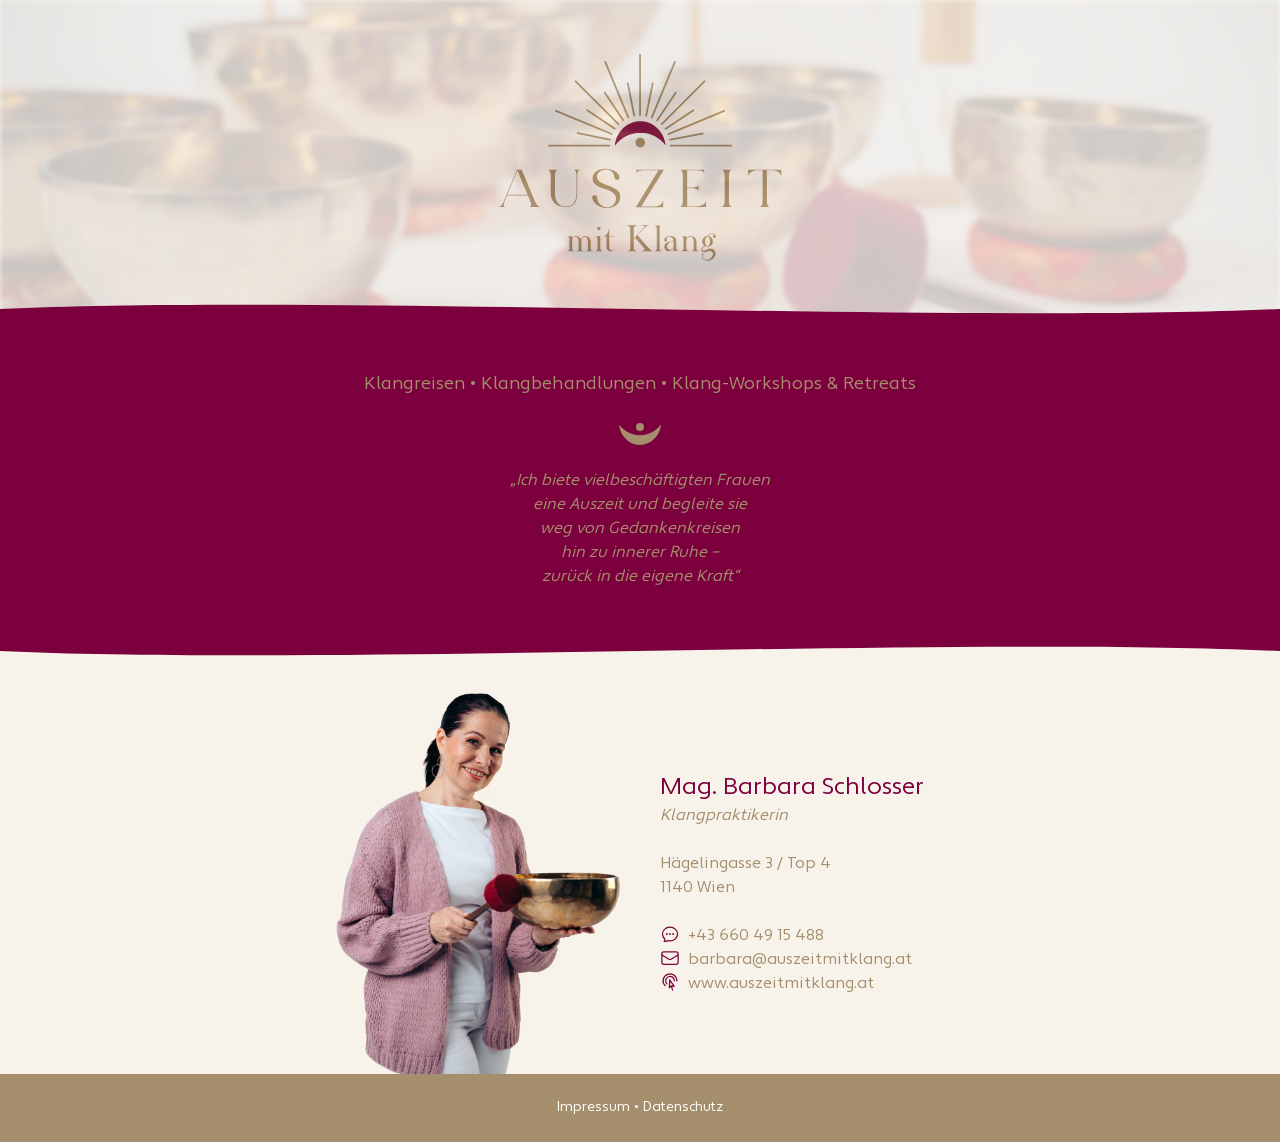
==== index.html @ 2d2152fe "add privacy page; styling" ====
<!doctype html>
<html lang="de">

<head>
    <meta charset="UTF-8" />
    <meta name="viewport" content="width=device-width, initial-scale=1.0" />
    <title>Auszeit mit Klang | Mag. Barbara Schlosser</title>
    <meta name="description" content="" />
    <link rel="stylesheet" href="./assets/style.css" />
    <script src="./assets/tailwind.3.4.17.js"></script>
</head>

<body class="antialiased min-h-screen">
    <div class="w-full h-[25vh] md:h-[30vh] lg:h-[35vh] relative">
        <div class="w-full h-full absolute top-0 left-0 background pointer-events-none"></div>
        <div class="w-full h-full absolute top-0 left-0 golden pointer-events-none"></div>
        <a href="index.html" alt="Home Page">
            <div class="h-full p-10 flex flex-col justify-center">
                <img class="block max-h-full h-auto w-auto mx-auto logo" src="./assets/img/LOGO_Auszeit_mit_Klang_4c_WEB.svg" alt="Logo">
            </div>
        </a>
    </div>
    <main class="w-full text-white">
        <section class="hero relative">
            <svg class="absolute top-1 left-0 w-full -translate-y-full" height="20" preserveAspectRatio="none"
                viewBox="0 0 1000 20">
                <path d="M0,10 C250,-5 750,25 1000,10 L1000,20 L0,20 Z" fill="#7b003d" />
            </svg>
            <div class="flex flex-col shrink py-14 px-8 max-w-4xl mx-auto justify-center items-center">
                <h2 class="text-center text-lg">
                    <span>Klangreisen</span>
                    <span>•</span>
                    <span>Klangbehandlungen</span>
                    <span>•</span>
                    <span>Klang-Workshops & Retreats</span>
                </h2>
                <div class="my-2">
                    <img class="h-[22px] my-4" src="./assets/img/LOGO_Auszeit_mit_Klang_klangschale_gold.svg" alt="Schale">
                </div>
                <div class="text-center">
                    <p class="italic">
                        „Ich biete vielbeschäftigten Frauen<br />
                        eine Auszeit und begleite sie<br />
                        weg von Gedankenkreisen<br />
                        hin zu innerer Ruhe –<br />
                        zurück in die eigene Kraft“
                    </p>
                </div>
            </div>
            <svg class="absolute bottom-1 left-0 w-full translate-y-full" height="20" preserveAspectRatio="none"
                viewBox="0 0 1000 20">
                <path d="M0,10 C250,25 750,-5 1000,10 L1000,0 L0,0 Z" fill="#7b003d" />
            </svg>
        </section>
        <section class="details">
            <div class="max-w-2xl mx-auto pt-12 px-8">
                <div class="grid grid-cols-1 sm:grid-cols-2 gap-10">
                    <div class="">
                        <img src="./assets/img/barbara_schlosser_auszeit_mit_klang_wien.png" alt="Mag. Barbara Schlosser">
                    </div>
                    <div class="flex flex-col justify-center py-8">
                        <h4 class="text-2xl primary">
                            Mag. Barbara Schlosser
                        </h4>
                        <p class="italic">Klangpraktikerin</p>
                        <br />
                        <p>Hägelingasse 3 / Top 4</p>
                        <p>1140 Wien</p>
                        <br />
                        <p class="flex flex-row">
                            <svg xmlns="http://www.w3.org/2000/svg" fill="none" viewBox="0 0 24 24" stroke-width="1.5" stroke="currentColor"
                                class="size-5 mr-2 primary">
                                <path stroke-linecap="round" stroke-linejoin="round"
                                    d="M8.625 12a.375.375 0 1 1-.75 0 .375.375 0 0 1 .75 0Zm0 0H8.25m4.125 0a.375.375 0 1 1-.75 0 .375.375 0 0 1 .75 0Zm0 0H12m4.125 0a.375.375 0 1 1-.75 0 .375.375 0 0 1 .75 0Zm0 0h-.375M21 12c0 4.556-4.03 8.25-9 8.25a9.764 9.764 0 0 1-2.555-.337A5.972 5.972 0 0 1 5.41 20.97a5.969 5.969 0 0 1-.474-.065 4.48 4.48 0 0 0 .978-2.025c.09-.457-.133-.901-.467-1.226C3.93 16.178 3 14.189 3 12c0-4.556 4.03-8.25 9-8.25s9 3.694 9 8.25Z" />
                            </svg>
                            <a href="tel:+43 660 49 15 488">+43 660 49 15 488</a>
                        </p>
                        <p class="flex flex-row">
                            <svg xmlns="http://www.w3.org/2000/svg" fill="none" viewBox="0 0 24 24" stroke-width="1.5" stroke="currentColor"
                                class="size-5 mr-2 primary">
                                <path stroke-linecap="round" stroke-linejoin="round"
                                    d="M21.75 6.75v10.5a2.25 2.25 0 0 1-2.25 2.25h-15a2.25 2.25 0 0 1-2.25-2.25V6.75m19.5 0A2.25 2.25 0 0 0 19.5 4.5h-15a2.25 2.25 0 0 0-2.25 2.25m19.5 0v.243a2.25 2.25 0 0 1-1.07 1.916l-7.5 4.615a2.25 2.25 0 0 1-2.36 0L3.32 8.91a2.25 2.25 0 0 1-1.07-1.916V6.75" />
                            </svg>
                            <a href="mailto:barbara@auszeitmitklang.at">barbara@auszeitmitklang.at</a>
                        </p>
                        <p class="flex flex-row">
                            <svg xmlns="http://www.w3.org/2000/svg" fill="none" viewBox="0 0 24 24" stroke-width="1.5" stroke="currentColor"
                                class="size-5 mr-2 primary">
                                <path stroke-linecap="round" stroke-linejoin="round"
                                    d="M15.042 21.672 13.684 16.6m0 0-2.51 2.225.569-9.47 5.227 7.917-3.286-.672Zm-7.518-.267A8.25 8.25 0 1 1 20.25 10.5M8.288 14.212A5.25 5.25 0 1 1 17.25 10.5" />
                            </svg>
                            <a href="https://www.auszeitmitklang.at">www.auszeitmitklang.at</a>
                        </p>
                    </div>
                </div>
            </div>
        </section>
    </main>
    <footer>
        <div class="max-w-2xl mx-auto text-center p-6 text-sm">
            <a href="impressum.html">Impressum</a>
            <span>•</span>
            <a href="datenschutz.html">Datenschutz</a>
        </div>
    </footer>
</body>
</html>
---- assets/style.css ----
@theme {
  --color-gold: #a58e6c;
  --color-red: #7b003d;
  --disable-default-colors: true;
}

@font-face {
  font-family: "Balava";
  src: url("fonts/Balava.woff2") format("woff2");
  font-weight: 500;
  font-style: normal;
  font-display: swap;
}

@font-face {
  font-family: "Apertura";
  src: url("fonts/Apertura Rg.woff2") format("woff2");
  font-weight: 500;
  font-style: normal;
  font-display: swap;
}

html,
body {
  font-family: "Apertura", system-ui;
  font-weight: 500;
  font-style: normal;
}

.logo {
  aspect-ratio: 200/151;
}

.golden {
  opacity: 0.1;
  background-color: #a58e6c;
}

.background {
  opacity: 0.2;
  background-image: url("img/barbara_schlosser_auszeit_mit_klangschalen.jpg");
  background-size: cover;
  background-repeat: no-repeat;
  background-position: center;
  filter: blur(2px);
}

.hero {
  background-color: #7b003d;
  color: #a58e6c;
}

.details {
  background-color: #f8f3ea;
  color: #a58e6c;
}

.primary {
  color: #7b003d;
}

footer {
  background-color: #a58e6c;
  color: white;
}
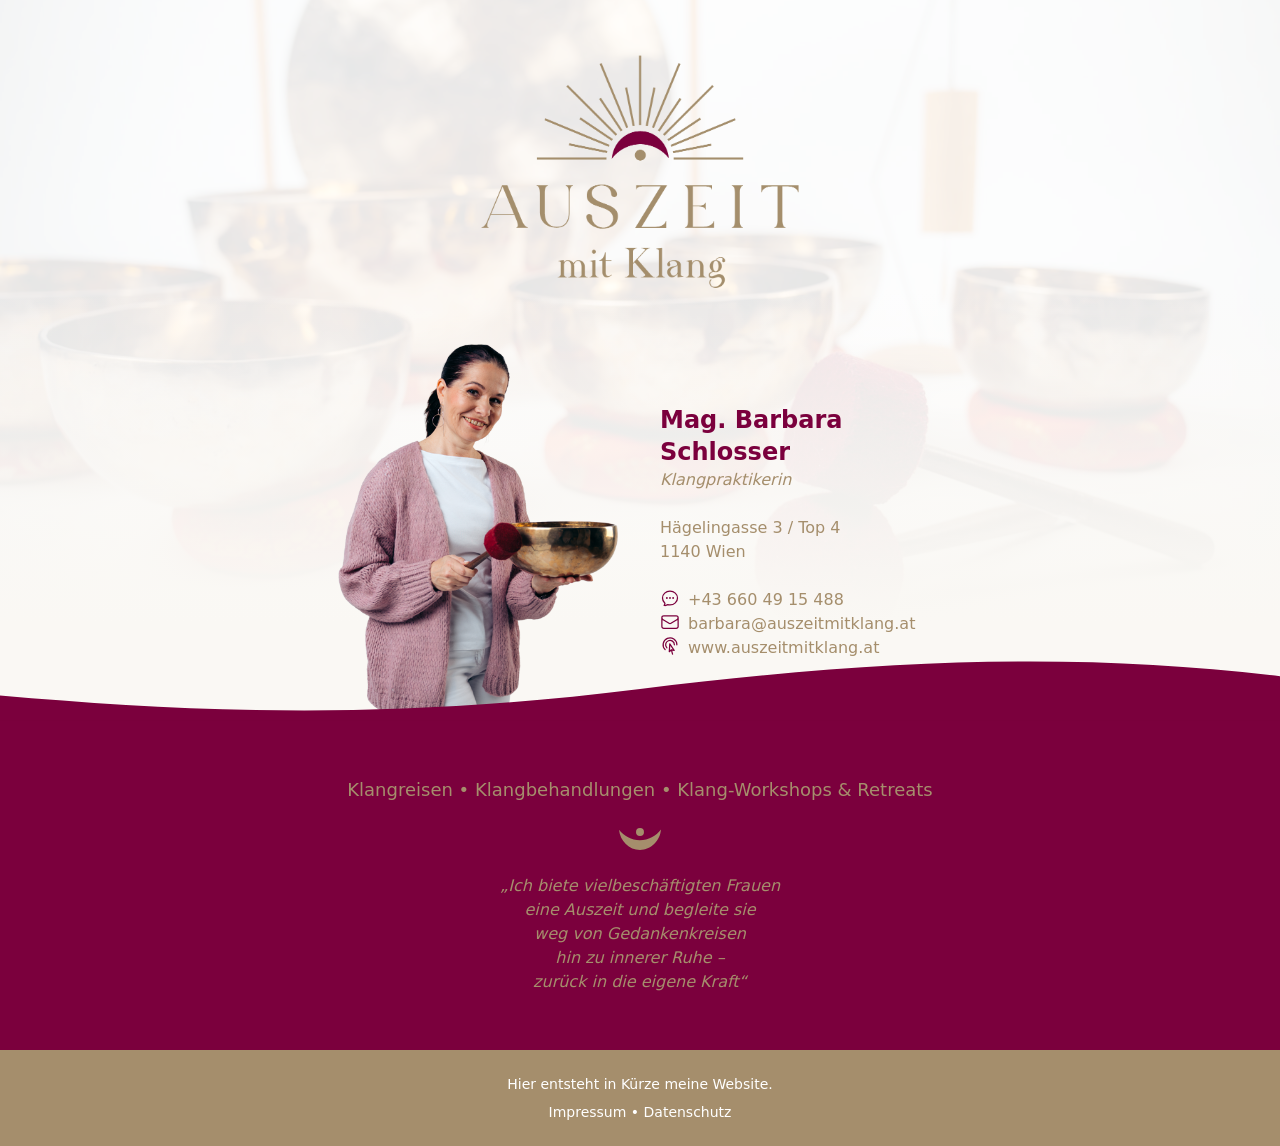
==== commit 0b91a676: "layout updates; tweaks" ====
--- a/index.html
+++ b/index.html
@@ -11,22 +11,85 @@
 </head>
 
 <body class="antialiased min-h-screen">
-    <div class="w-full h-[25vh] md:h-[30vh] lg:h-[35vh] relative">
-        <div class="w-full h-full absolute top-0 left-0 background pointer-events-none"></div>
-        <div class="w-full h-full absolute top-0 left-0 golden pointer-events-none"></div>
-        <a href="index.html" alt="Home Page">
-            <div class="h-full p-10 flex flex-col justify-center">
-                <img class="block max-h-full h-auto w-auto mx-auto logo" src="./assets/img/LOGO_Auszeit_mit_Klang_4c_WEB.svg" alt="Logo">
+    <main class="w-full">
+        <section class="w-full relative">
+            <!-- Main Logo -->
+            <a href="index.html" alt="Home Page" class="block relative z-30">
+                <div class="p-10 flex flex-col justify-center">
+                    <img class="max-w-[350px] w-full h-auto min-w-[0px] mx-auto" src="./assets/img/LOGO_Auszeit_mit_Klang_4c_WEB.png" alt="Logo">
+                </div>
+            </a>
+            <!-- Background image large -->
+            <div class="w-full h-full absolute top-0 left-0 pointer-events-none background z-10"></div>
+            <!-- Gradient -->
+            <div class="w-full h-2/3 absolute bottom-0 left-0 pointer-events-none gradient z-20"></div>
+            <!-- Tow columns: Photo & Details -->
+            <div class="max-w-2xl mx-auto px-8 z-30 relative">
+                <div class="grid grid-cols-1 sm:grid-cols-2 gap-10">
+                    <div class=" max-w-[280px] order-last sm:order-first mx-auto">
+                        <img src="./assets/img/barbara_schlosser_auszeit_mit_klang_wien.png" alt="Mag. Barbara Schlosser">
+                    </div>
+                    <div class="flex flex-col justify-center mx-auto py-8 space-y-0">
+                        <h4 class="text-2xl font-bold primary">
+                            Mag. Barbara Schlosser
+                        </h4>
+                        <p class="italic">Klangpraktikerin</p>
+                        <br />
+                        <p>Hägelingasse 3 / Top 4</p>
+                        <p>1140 Wien</p>
+                        <br />
+                        <p class="flex flex-row">
+                            <svg xmlns="http://www.w3.org/2000/svg" fill="none" viewBox="0 0 24 24" stroke-width="1.5"
+                                stroke="currentColor" class="size-5 mr-2 shrink-0 primary">
+                                <path stroke-linecap="round" stroke-linejoin="round"
+                                    d="M8.625 12a.375.375 0 1 1-.75 0 .375.375 0 0 1 .75 0Zm0 0H8.25m4.125 0a.375.375 0 1 1-.75 0 .375.375 0 0 1 .75 0Zm0 0H12m4.125 0a.375.375 0 1 1-.75 0 .375.375 0 0 1 .75 0Zm0 0h-.375M21 12c0 4.556-4.03 8.25-9 8.25a9.764 9.764 0 0 1-2.555-.337A5.972 5.972 0 0 1 5.41 20.97a5.969 5.969 0 0 1-.474-.065 4.48 4.48 0 0 0 .978-2.025c.09-.457-.133-.901-.467-1.226C3.93 16.178 3 14.189 3 12c0-4.556 4.03-8.25 9-8.25s9 3.694 9 8.25Z" />
+                            </svg>
+                            <a class="link" href="tel:+43 660 49 15 488">+43 660 49 15 488</a>
+                        </p>
+                        <p class="flex flex-row">
+                            <svg xmlns="http://www.w3.org/2000/svg" fill="none" viewBox="0 0 24 24" stroke-width="1.5"
+                                stroke="currentColor" class="size-5 mr-2 shrink-0 primary">
+                                <path stroke-linecap="round" stroke-linejoin="round"
+                                    d="M21.75 6.75v10.5a2.25 2.25 0 0 1-2.25 2.25h-15a2.25 2.25 0 0 1-2.25-2.25V6.75m19.5 0A2.25 2.25 0 0 0 19.5 4.5h-15a2.25 2.25 0 0 0-2.25 2.25m19.5 0v.243a2.25 2.25 0 0 1-1.07 1.916l-7.5 4.615a2.25 2.25 0 0 1-2.36 0L3.32 8.91a2.25 2.25 0 0 1-1.07-1.916V6.75" />
+                            </svg>
+                            <a class="link" href="mailto:barbara@auszeitmitklang.at">barbara@auszeitmitklang.at</a>
+                        </p>
+                        <p class="flex flex-row">
+                            <svg xmlns="http://www.w3.org/2000/svg" fill="none" viewBox="0 0 24 24" stroke-width="1.5"
+                                stroke="currentColor" class="size-5 mr-2 shrink-0 primary">
+                                <path stroke-linecap="round" stroke-linejoin="round"
+                                    d="M15.042 21.672 13.684 16.6m0 0-2.51 2.225.569-9.47 5.227 7.917-3.286-.672Zm-7.518-.267A8.25 8.25 0 1 1 20.25 10.5M8.288 14.212A5.25 5.25 0 1 1 17.25 10.5" />
+                            </svg>
+                            <a class="link" href="https://www.auszeitmitklang.at">www.auszeitmitklang.at</a>
+                        </p>
+                    </div>
+                </div>
             </div>
-        </a>
-    </div>
-    <main class="w-full text-white">
-        <section class="hero relative">
-            <svg class="absolute top-1 left-0 w-full -translate-y-full" height="20" preserveAspectRatio="none"
-                viewBox="0 0 1000 20">
-                <path d="M0,10 C250,-5 750,25 1000,10 L1000,20 L0,20 Z" fill="#7b003d" />
-            </svg>
+        </section>
+        <section class="relative z-40 hero">
+            <!-- Wave -->
+            <div class="absolute mt-px left-0 w-full -translate-y-full z-40">
+                <svg 
+                    class="w-full h-full" 
+                    height="55"
+                    preserveAspectRatio="none"
+                    viewBox="0 0 1000 55"
+                >
+                    <path
+                        d="
+                            M0,35
+                            C150,48 300,55 500,30
+                            C700,5 850,2 1000,20
+                            L1000,55
+                            L0,55
+                            Z
+                        "
+                        fill="#7b003d"
+                    />
+                </svg>
+            </div>
             <div class="flex flex-col shrink py-14 px-8 max-w-4xl mx-auto justify-center items-center">
+                <!-- Offer -->
                 <h2 class="text-center text-lg">
                     <span>Klangreisen</span>
                     <span>•</span>
@@ -37,6 +100,7 @@
                 <div class="my-2">
                     <img class="h-[22px] my-4" src="./assets/img/LOGO_Auszeit_mit_Klang_klangschale_gold.svg" alt="Schale">
                 </div>
+                <!-- Quote -->
                 <div class="text-center">
                     <p class="italic">
                         „Ich biete vielbeschäftigten Frauen<br />
@@ -47,60 +111,14 @@
                     </p>
                 </div>
             </div>
-            <svg class="absolute bottom-1 left-0 w-full translate-y-full" height="20" preserveAspectRatio="none"
-                viewBox="0 0 1000 20">
-                <path d="M0,10 C250,25 750,-5 1000,10 L1000,0 L0,0 Z" fill="#7b003d" />
-            </svg>
-        </section>
-        <section class="details">
-            <div class="max-w-2xl mx-auto pt-12 px-8">
-                <div class="grid grid-cols-1 sm:grid-cols-2 gap-10">
-                    <div class="">
-                        <img src="./assets/img/barbara_schlosser_auszeit_mit_klang_wien.png" alt="Mag. Barbara Schlosser">
-                    </div>
-                    <div class="flex flex-col justify-center py-8">
-                        <h4 class="text-2xl primary">
-                            Mag. Barbara Schlosser
-                        </h4>
-                        <p class="italic">Klangpraktikerin</p>
-                        <br />
-                        <p>Hägelingasse 3 / Top 4</p>
-                        <p>1140 Wien</p>
-                        <br />
-                        <p class="flex flex-row">
-                            <svg xmlns="http://www.w3.org/2000/svg" fill="none" viewBox="0 0 24 24" stroke-width="1.5" stroke="currentColor"
-                                class="size-5 mr-2 primary">
-                                <path stroke-linecap="round" stroke-linejoin="round"
-                                    d="M8.625 12a.375.375 0 1 1-.75 0 .375.375 0 0 1 .75 0Zm0 0H8.25m4.125 0a.375.375 0 1 1-.75 0 .375.375 0 0 1 .75 0Zm0 0H12m4.125 0a.375.375 0 1 1-.75 0 .375.375 0 0 1 .75 0Zm0 0h-.375M21 12c0 4.556-4.03 8.25-9 8.25a9.764 9.764 0 0 1-2.555-.337A5.972 5.972 0 0 1 5.41 20.97a5.969 5.969 0 0 1-.474-.065 4.48 4.48 0 0 0 .978-2.025c.09-.457-.133-.901-.467-1.226C3.93 16.178 3 14.189 3 12c0-4.556 4.03-8.25 9-8.25s9 3.694 9 8.25Z" />
-                            </svg>
-                            <a href="tel:+43 660 49 15 488">+43 660 49 15 488</a>
-                        </p>
-                        <p class="flex flex-row">
-                            <svg xmlns="http://www.w3.org/2000/svg" fill="none" viewBox="0 0 24 24" stroke-width="1.5" stroke="currentColor"
-                                class="size-5 mr-2 primary">
-                                <path stroke-linecap="round" stroke-linejoin="round"
-                                    d="M21.75 6.75v10.5a2.25 2.25 0 0 1-2.25 2.25h-15a2.25 2.25 0 0 1-2.25-2.25V6.75m19.5 0A2.25 2.25 0 0 0 19.5 4.5h-15a2.25 2.25 0 0 0-2.25 2.25m19.5 0v.243a2.25 2.25 0 0 1-1.07 1.916l-7.5 4.615a2.25 2.25 0 0 1-2.36 0L3.32 8.91a2.25 2.25 0 0 1-1.07-1.916V6.75" />
-                            </svg>
-                            <a href="mailto:barbara@auszeitmitklang.at">barbara@auszeitmitklang.at</a>
-                        </p>
-                        <p class="flex flex-row">
-                            <svg xmlns="http://www.w3.org/2000/svg" fill="none" viewBox="0 0 24 24" stroke-width="1.5" stroke="currentColor"
-                                class="size-5 mr-2 primary">
-                                <path stroke-linecap="round" stroke-linejoin="round"
-                                    d="M15.042 21.672 13.684 16.6m0 0-2.51 2.225.569-9.47 5.227 7.917-3.286-.672Zm-7.518-.267A8.25 8.25 0 1 1 20.25 10.5M8.288 14.212A5.25 5.25 0 1 1 17.25 10.5" />
-                            </svg>
-                            <a href="https://www.auszeitmitklang.at">www.auszeitmitklang.at</a>
-                        </p>
-                    </div>
-                </div>
-            </div>
         </section>
     </main>
     <footer>
         <div class="max-w-2xl mx-auto text-center p-6 text-sm">
-            <a href="impressum.html">Impressum</a>
+            <p class="mb-2">Hier entsteht in Kürze meine Website.</p>
+            <a class="link" href="impressum.html">Impressum</a>
             <span>•</span>
-            <a href="datenschutz.html">Datenschutz</a>
+            <a class="link" href="datenschutz.html">Datenschutz</a>
         </div>
     </footer>
 </body>
--- a/assets/style.css
+++ b/assets/style.css
@@ -1,15 +1,8 @@
 @theme {
   --color-gold: #a58e6c;
   --color-red: #7b003d;
+  --color-beige: #faf8f4;
   --disable-default-colors: true;
-}
-
-@font-face {
-  font-family: "Balava";
-  src: url("fonts/Balava.woff2") format("woff2");
-  font-weight: 500;
-  font-style: normal;
-  font-display: swap;
 }
 
 @font-face {
@@ -25,24 +18,31 @@
   font-family: "Apertura", system-ui;
   font-weight: 500;
   font-style: normal;
+  color: #a58e6c;
 }
 
-.logo {
-  aspect-ratio: 200/151;
+.gradient {
+  background: linear-gradient(to bottom,
+      transparent 0%,
+      transparent 10%,
+      #faf8f4 80%,
+      #faf8f4 100%);
 }
 
-.golden {
-  opacity: 0.1;
-  background-color: #a58e6c;
+.gradient2 {
+  background: linear-gradient(to bottom,
+      transparent 0%,
+      transparent 20%,
+      #faf8f4 40%,
+      #faf8f4 100%);
 }
 
 .background {
-  opacity: 0.2;
+  opacity: 0.1;
   background-image: url("img/barbara_schlosser_auszeit_mit_klangschalen.jpg");
   background-size: cover;
   background-repeat: no-repeat;
-  background-position: center;
-  filter: blur(2px);
+  background-position: center -100px;
 }
 
 .hero {
@@ -50,13 +50,20 @@
   color: #a58e6c;
 }
 
-.details {
-  background-color: #f8f3ea;
-  color: #a58e6c;
+.primary {
+  color: #7b003d;
 }
 
-.primary {
+.link {
+  transition: color 200ms;
+}
+
+.link:hover {
   color: #7b003d;
+}
+
+.link-bright:hover {
+  color: white;
 }
 
 footer {
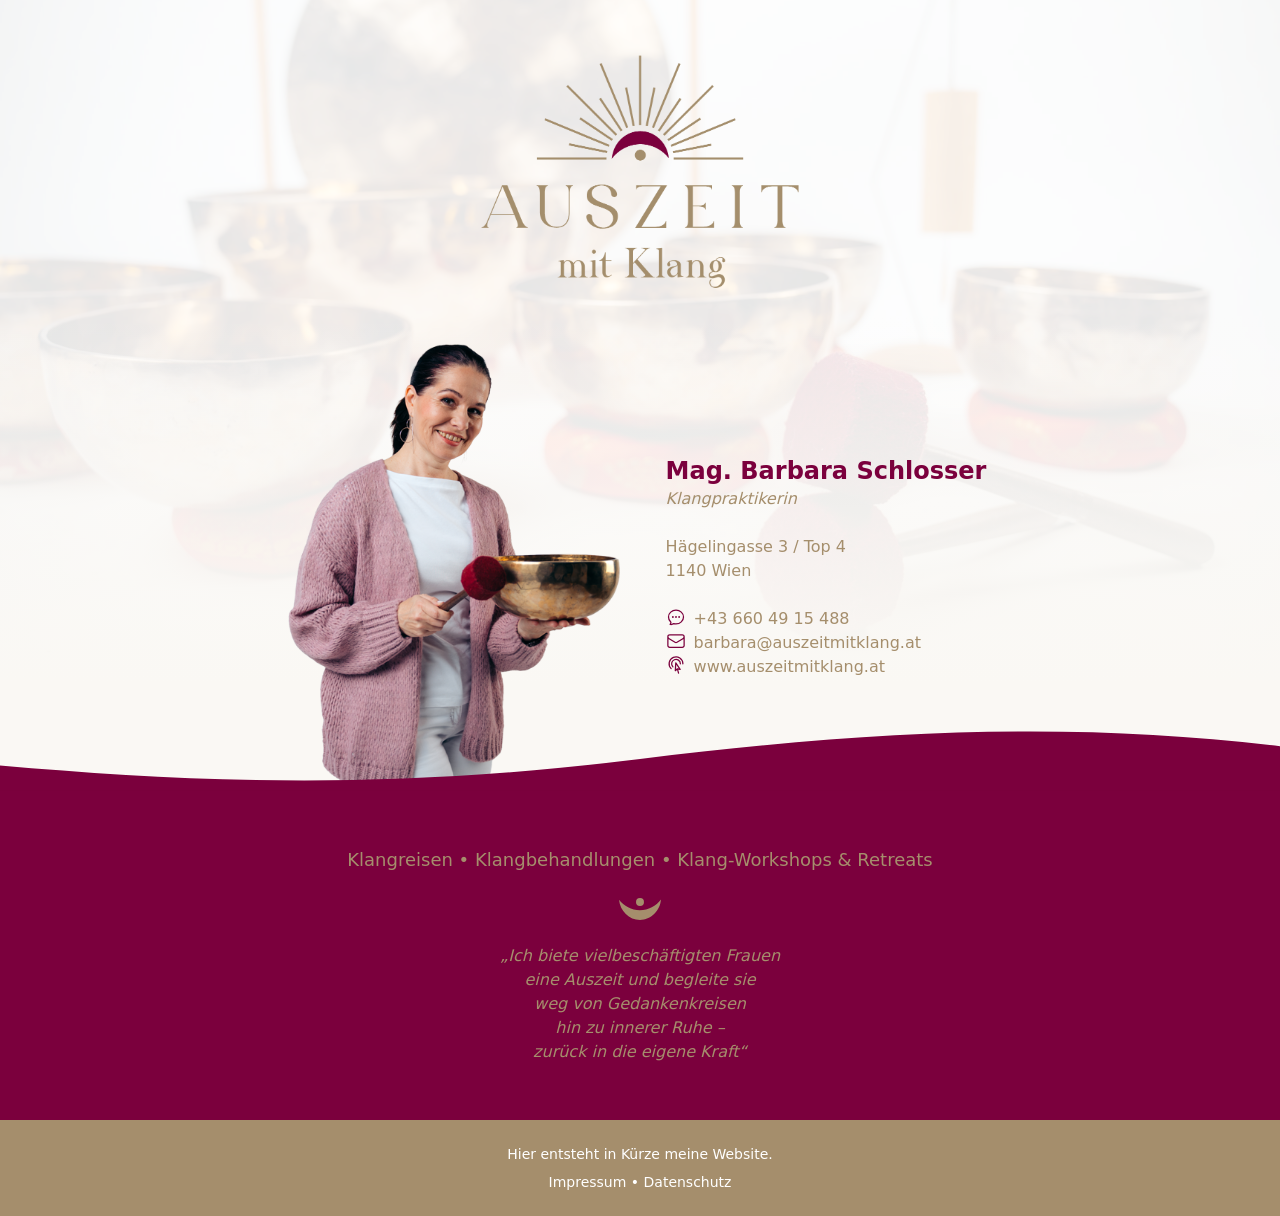
==== commit 1e4d3cd2: "make photo larger" ====
--- a/index.html
+++ b/index.html
@@ -24,9 +24,9 @@
             <!-- Gradient -->
             <div class="w-full h-2/3 absolute bottom-0 left-0 pointer-events-none gradient z-20"></div>
             <!-- Tow columns: Photo & Details -->
-            <div class="max-w-2xl mx-auto px-8 z-30 relative">
+            <div class="max-w-3xl mx-auto px-8 z-30 relative">
                 <div class="grid grid-cols-1 sm:grid-cols-2 gap-10">
-                    <div class=" max-w-[280px] order-last sm:order-first mx-auto">
+                    <div class=" max-w-[380px] order-last sm:order-first mx-auto">
                         <img src="./assets/img/barbara_schlosser_auszeit_mit_klang_wien.png" alt="Mag. Barbara Schlosser">
                     </div>
                     <div class="flex flex-col justify-center mx-auto py-8 space-y-0">
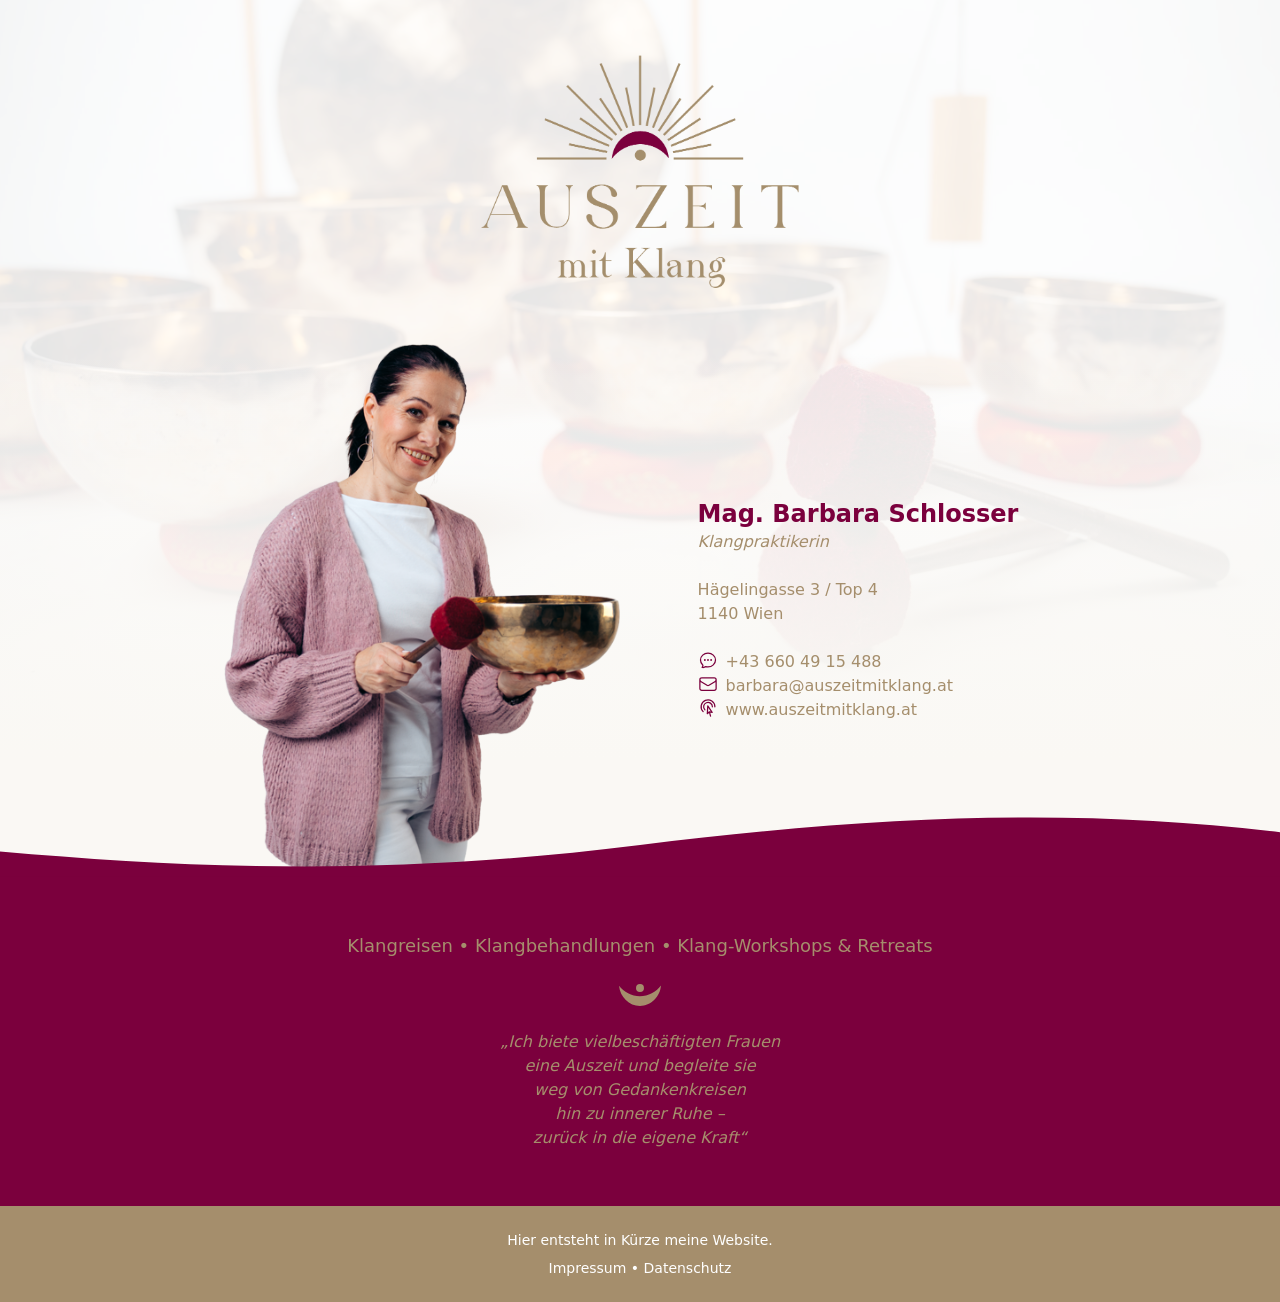
==== commit 94a35ece: "styling tweaks" ====
--- a/index.html
+++ b/index.html
@@ -5,6 +5,9 @@
     <meta charset="UTF-8" />
     <meta name="viewport" content="width=device-width, initial-scale=1.0" />
     <title>Auszeit mit Klang | Mag. Barbara Schlosser</title>
+    <link rel="icon" type="image/png" sizes="32x32" href="./assets/img/favicon-AmK.png">
+<link rel="icon" type="image/png" sizes="192x192" href="./assets/img/favicon-AmK.png">
+<link rel="apple-touch-icon" href="./assets/img/favicon-AmK.png">
     <meta name="description" content="" />
     <link rel="stylesheet" href="./assets/style.css" />
     <script src="./assets/tailwind.3.4.17.js"></script>
@@ -15,7 +18,7 @@
         <section class="w-full relative">
             <!-- Main Logo -->
             <a href="index.html" alt="Home Page" class="block relative z-30">
-                <div class="p-10 flex flex-col justify-center">
+                <div class="py-10 px-20 flex flex-col justify-center">
                     <img class="max-w-[350px] w-full h-auto min-w-[0px] mx-auto" src="./assets/img/LOGO_Auszeit_mit_Klang_4c_WEB.png" alt="Logo">
                 </div>
             </a>
@@ -24,9 +27,9 @@
             <!-- Gradient -->
             <div class="w-full h-2/3 absolute bottom-0 left-0 pointer-events-none gradient z-20"></div>
             <!-- Tow columns: Photo & Details -->
-            <div class="max-w-3xl mx-auto px-8 z-30 relative">
+            <div class="max-w-4xl mx-auto px-8 z-30 relative">
                 <div class="grid grid-cols-1 sm:grid-cols-2 gap-10">
-                    <div class=" max-w-[380px] order-last sm:order-first mx-auto">
+                    <div class=" max-w-[450px] order-last sm:order-first mx-auto">
                         <img src="./assets/img/barbara_schlosser_auszeit_mit_klang_wien.png" alt="Mag. Barbara Schlosser">
                     </div>
                     <div class="flex flex-col justify-center mx-auto py-8 space-y-0">
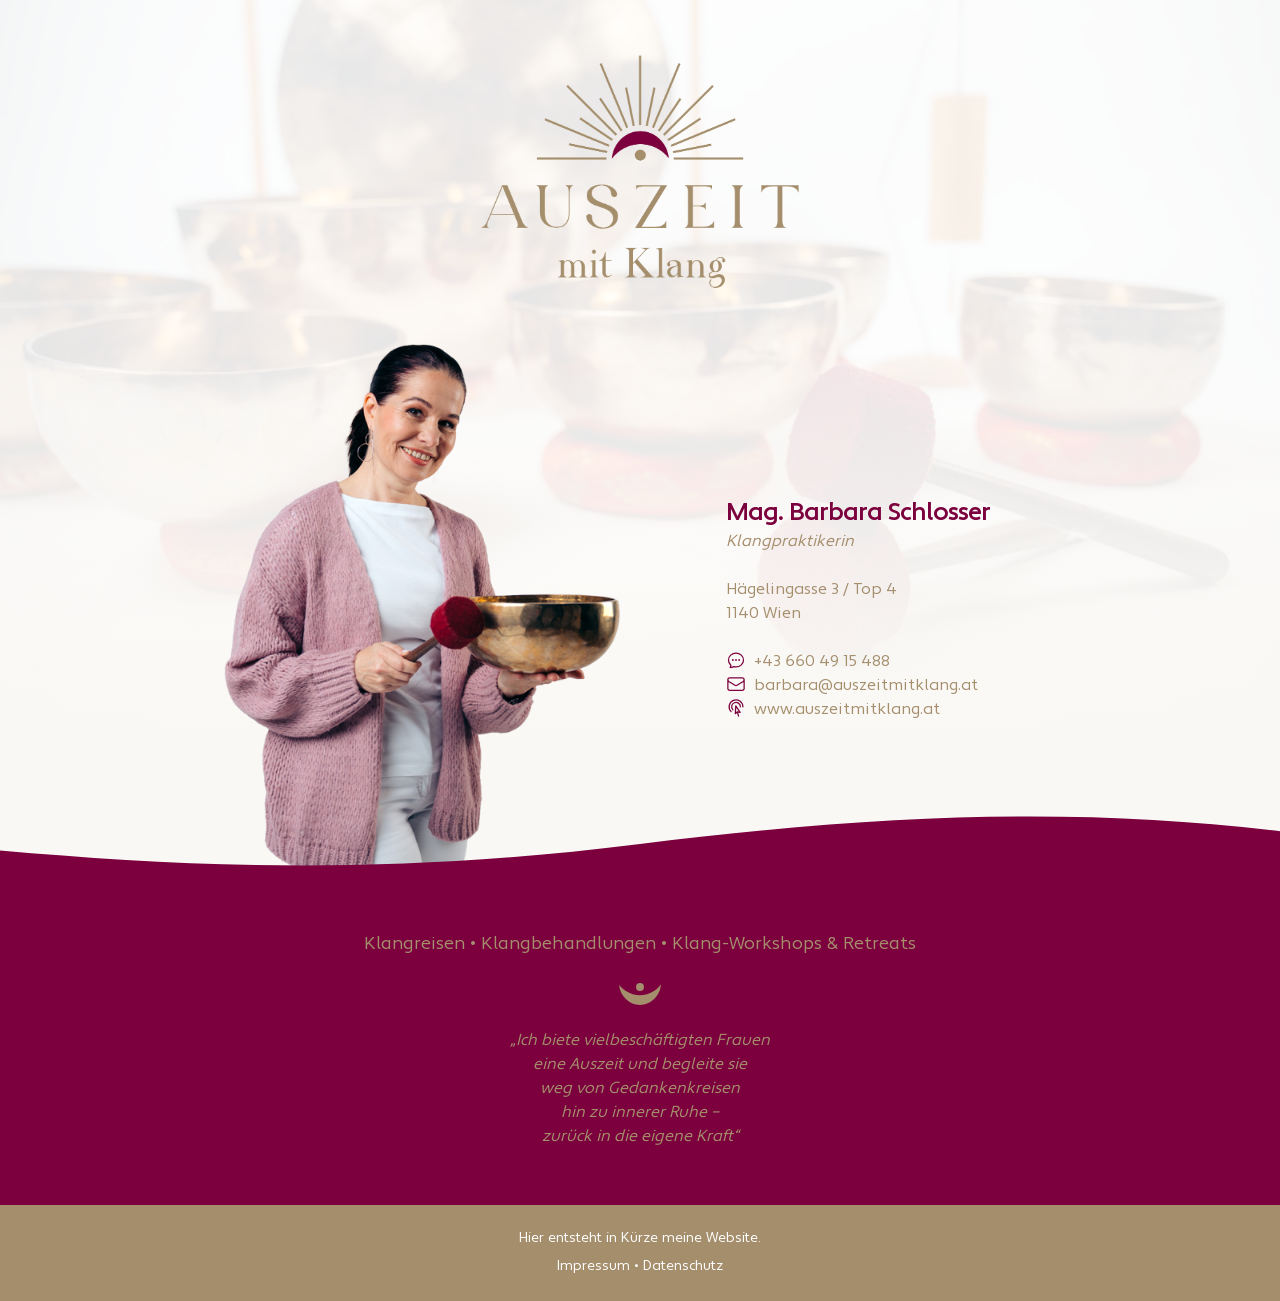
==== commit 1f83d263: "syntax" ====
--- a/index.html
+++ b/index.html
@@ -6,8 +6,8 @@
     <meta name="viewport" content="width=device-width, initial-scale=1.0" />
     <title>Auszeit mit Klang | Mag. Barbara Schlosser</title>
     <link rel="icon" type="image/png" sizes="32x32" href="./assets/img/favicon-AmK.png">
-<link rel="icon" type="image/png" sizes="192x192" href="./assets/img/favicon-AmK.png">
-<link rel="apple-touch-icon" href="./assets/img/favicon-AmK.png">
+    <link rel="icon" type="image/png" sizes="192x192" href="./assets/img/favicon-AmK.png">
+    <link rel="apple-touch-icon" href="./assets/img/favicon-AmK.png">
     <meta name="description" content="" />
     <link rel="stylesheet" href="./assets/style.css" />
     <script src="./assets/tailwind.3.4.17.js"></script>
--- a/assets/style.css
+++ b/assets/style.css
@@ -7,7 +7,7 @@
 
 @font-face {
   font-family: "Apertura";
-  src: url("fonts/Apertura Rg.woff2") format("woff2");
+  src: url("fonts/Apertura Rg.woff") format("woff");
   font-weight: 500;
   font-style: normal;
   font-display: swap;
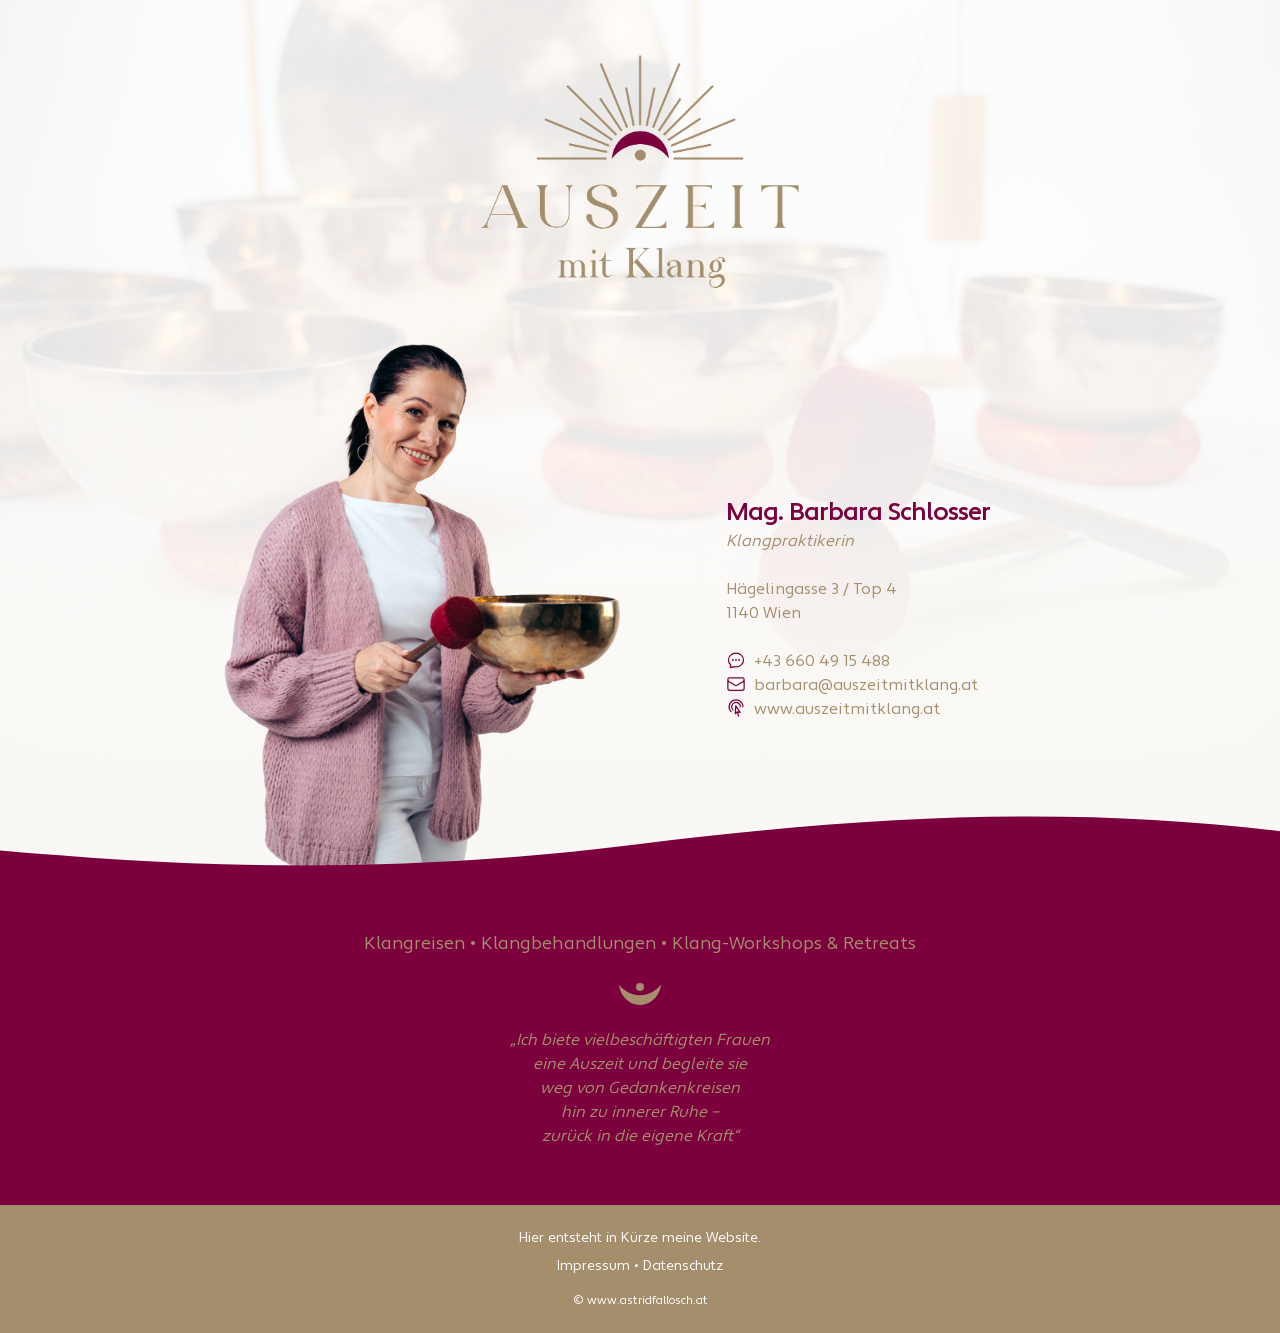
==== commit 9cc619b6: "add copyright in footer" ====
--- a/index.html
+++ b/index.html
@@ -118,11 +118,19 @@
     </main>
     <footer>
         <div class="max-w-2xl mx-auto text-center p-6 text-sm">
-            <p class="mb-2">Hier entsteht in Kürze meine Website.</p>
-            <a class="link" href="impressum.html">Impressum</a>
-            <span>•</span>
-            <a class="link" href="datenschutz.html">Datenschutz</a>
-        </div>
+    <p class="mb-2">Hier entsteht in Kürze meine Website.</p>
+
+    <a class="link" href="impressum.html">Impressum</a>
+    <span>•</span>
+    <a class="link" href="datenschutz.html">Datenschutz</a>
+
+    <p class="mt-4 text-xs text-white">
+        © <a href="https://www.astridfallosch.at" target="_blank" rel="noopener noreferrer">
+            www.astridfallosch.at
+        </a>
+    </p>
+</div>
+        
     </footer>
 </body>
 </html>
